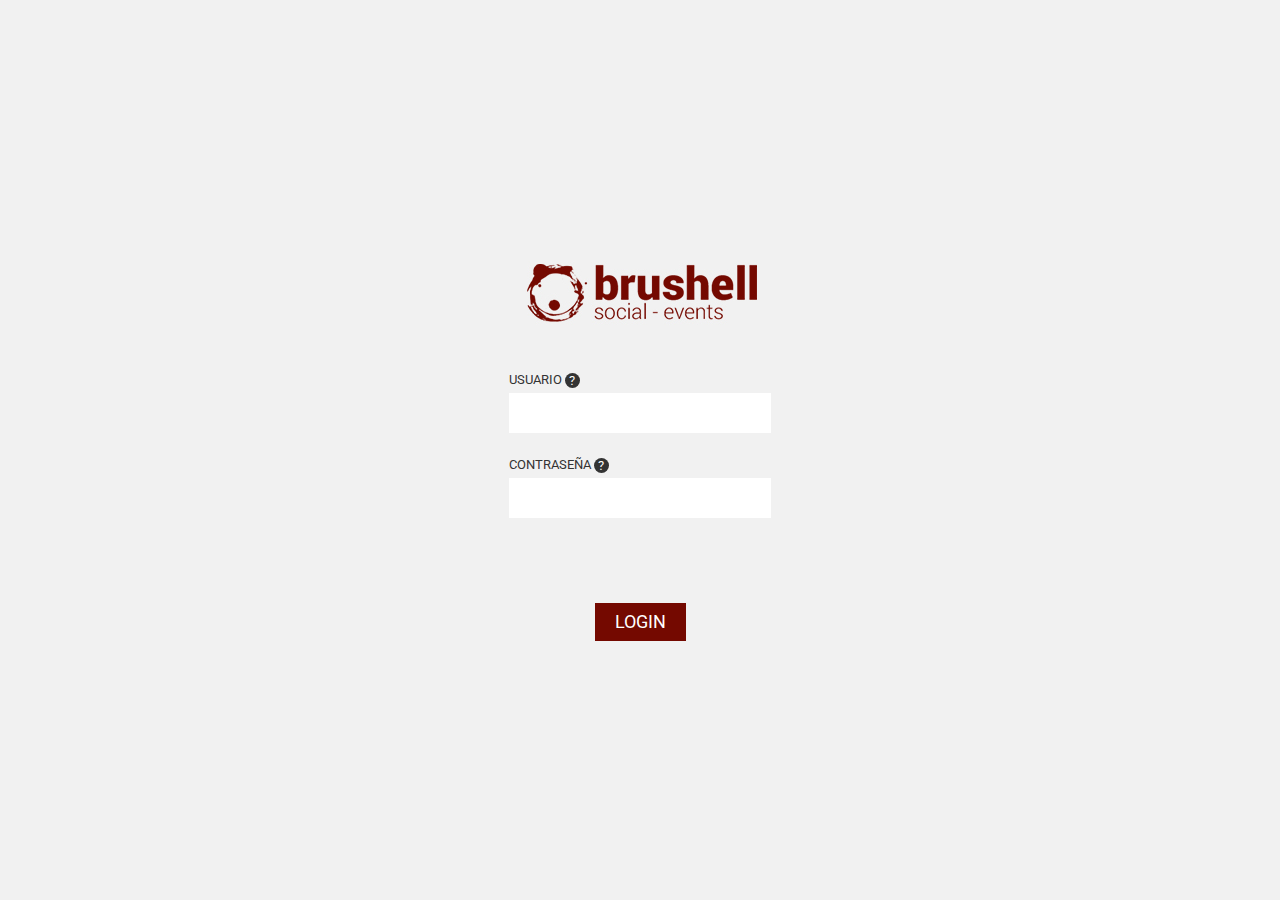
==== Practica CSS3 y HTML5. Formularios de login y registro/login.html @ aee8073f "Agregado Practica CSS3 y HTML5. Formularios de login y registro" ====
<!DOCTYPE html>
<html lang="en">
<head>
	<meta charset="UTF-8">
	<title>Portfolio | Home</title>

	<meta name="viewport" content="width=device-width, initial-scale=1.0">

	<link rel="stylesheet" type="text/css" href="styles.css">

	<link href='https://fonts.googleapis.com/css?family=Roboto:400,300,500,700' rel='stylesheet' type='text/css'>
	<link href='https://fonts.googleapis.com/css?family=Roboto+Condensed:400,300,700' rel='stylesheet' type='text/css'>

</head>
<body>
	<div class="wrapper login">
		
		<div class="contain content">
			<header class="header">
				<div class="contain">
					<h1><img src="images/logo.jpg" alt="brushell"></h1>
				</div>
			</header>

			<form class="form" action="login.php" method="post">
				<fieldset>
					<div class="col">
						<label>USUARIO <span class="tooltip">?</span></label>
						<input type="email" required name="email">

						<label>CONTRASEÑA <span class="tooltip">?</span></label>
						<input type="password" required name="password">
					</div>
				</fieldset>

				<input type="submit" value="LOGIN" required>

			</form>
		</div>
	</div>
	
</body>
</html>
---- Practica CSS3 y HTML5. Formularios de login y registro/styles.css ----
/****
STYLES GUIDE:
0. RESET
1. LAYOUT
2. GENERIC ITEMS
3. LIST
4. FORM
-----------------
*/


/* -------- 0. RESET -------- */

/* http://meyerweb.com/eric/tools/css/reset/ 
   v2.0 | 20110126
   License: none (public domain)
*/

html, body, div, span, applet, object, iframe,
h1, h2, h3, h4, h5, h6, p, blockquote, pre,
a, abbr, acronym, address, big, cite, code,
del, dfn, em, img, ins, kbd, q, s, samp,
small, strike, strong, sub, sup, tt, var,
b, u, i, center,
dl, dt, dd, ol, ul, li,
fieldset, form, label, legend,
table, caption, tbody, tfoot, thead, tr, th, td,
article, aside, canvas, details, embed, 
figure, figcaption, footer, header, hgroup, 
menu, nav, output, ruby, section, summary,
time, mark, audio, video {
	margin: 0;
	padding: 0;
	border: 0;
	font-size: 100%;
	font: inherit;
	vertical-align: baseline;
}
/* HTML5 display-role reset for older browsers */
article, aside, details, figcaption, figure, 
footer, header, hgroup, menu, nav, section {
	display: block;
}
body {
	line-height: 1;
}
ol, ul {
	list-style: none;
}
blockquote, q {
	quotes: none;
}
blockquote:before, blockquote:after,
q:before, q:after {
	content: '';
	content: none;
}
table {
	border-collapse: collapse;
	border-spacing: 0;
}

* { box-sizing:border-box;}

input, select, textarea { 
	margin: 0;
	padding: 0;
	font:400 13px/1 'Roboto';
}


/* -------- 1. LAYOUT -------- */
	html, body { height: 100%; min-height: 100%;}
	body { font:400 13px/1 'Roboto';}

	.wrapper { display: flex; flex-flow:column; align-items:center; justify-content:center; width: 100%; min-height: 100%; background: #f1f1f1;}
	.contain { max-width: 1024px; margin: 0 auto;}
	.navbar { width: 100%;}
	.content { display: flex; flex-flow:column; width: 100%;}

	.header { width: 100%;}

	.paso-1, .paso-2, .paso-3 { justify-content:flex-start;}

		.paso-3 .content { padding-top: 100px; padding-bottom: 100px; align-items:center; text-align: center;}

	.login .header { padding-bottom: 30px; width: auto; text-align: center;}
	.login .contain { max-width: 350px; }
	.login .col { width: 100%; padding: 0;}

/* -------- 2. GENERIC ITEMS -------- */
	
	.content header { padding-bottom: 80px; font-size: 45px; font-weight: 300; line-height: 1.2}
		.content header p { font-size: 30px;}

	.btn { width: 150px; background: #740900; color: #fff; text-align: center; border:0; padding: 10px 20px; font-size: 18px;  text-decoration: none;}

/* -------- 3. LIST -------- */

	.navbar { position: relative; z-index: 1; padding: 30px 50px; width: 100%; display: flex; align-items:flex-start; justify-content:center;}
	.navbar:before { content: ""; position: absolute; top: 41%; left: 0; z-index: -1; display: block; width: 100%; height: 7px; background: #96110d; }

		.navbar .item { display: flex; flex-flow:column; align-items:center; justify-content:flex-start; width: 33%; font-size: 11px; }
			.item span:first-child { background: #96110d; width: 60px; line-height: 60px; border-radius: 50%; color: #fff; font-weight: bold; font-size: 55px; text-align: center;margin-bottom: 10px; }
			.item span:last-child { max-width: 50px; text-align: center;}


/* -------- 4. FORM -------- */

	.form { width: 75%; margin:0 auto; padding-bottom: 30px; text-align: center;}
		.col { display: inline-block; width: 33%; margin-bottom: 60px; padding: 0 20px; vertical-align: top; text-align: left;}
		.col.all { display: block; width: 100%; background: #fff; padding: 15px; margin-bottom: 60px;}


	.form label { display: block; margin-bottom: 5px; color:#333; font-size: 13px; text-transform: uppercase; }
	.form input[type="text"], .form input[type="email"], .form input[type="password"], .form select, .form textarea { display: block; width: 100%; background: #fff; border:0; padding: 5px; height: 40px; margin-bottom: 25px;}

		.form textarea { height: 150px;}

	.form input[type="submit"] { background: #740900; color: #fff; text-align: center; border:0; padding: 10px 20px; font-size: 18px; }

	.form input[type="checkbox"] { display: inline-block; margin-right: 5px;}

		.form .tooltip { display: inline-block; background: #333; color: #fff; border-radius: 50%; width: 15px; line-height: 15px; text-align: center; vertical-align: middle;}

		.form input[type="text"].small { display: inline-block; width: 28.9%; margin-right: 10px;}
		.form .fecha_nacimiento .small:last-child { margin-right: 0;}

		.form input:focus, .form textarea:focus { background: #e4d9d8;}

		.col.file { background: #c2c2c2 url(images/ico-file.jpg) no-repeat center center; height: 250px;}
		.form input[type="file"] { width: 100%; height: 100%; opacity: 0; cursor: pointer;}

		.col.nobg { background: transparent; margin-bottom: 10px;}

		.form .select { position: relative; overflow: hidden;}
		.form .select:after { content: ""; position: absolute; right: 10px; top: 20%; display: block; width: 15px; height: 15px; background: url(images/ico-select.jpg) no-repeat center center;}
		.form select { width: 120%;}

	.error { position: relative; display: block; margin-top: -15px; margin-bottom: 30px; text-align: right; font-size: 12px; font-weight: 300; color: #ff1400;}
	.error:after { content: "X"; position: absolute; right: 10px; top: -42px; display: block; width: 30px; height: 30px; font: 20px 'Roboto'; color: #ff1400; font-weight: 100;}
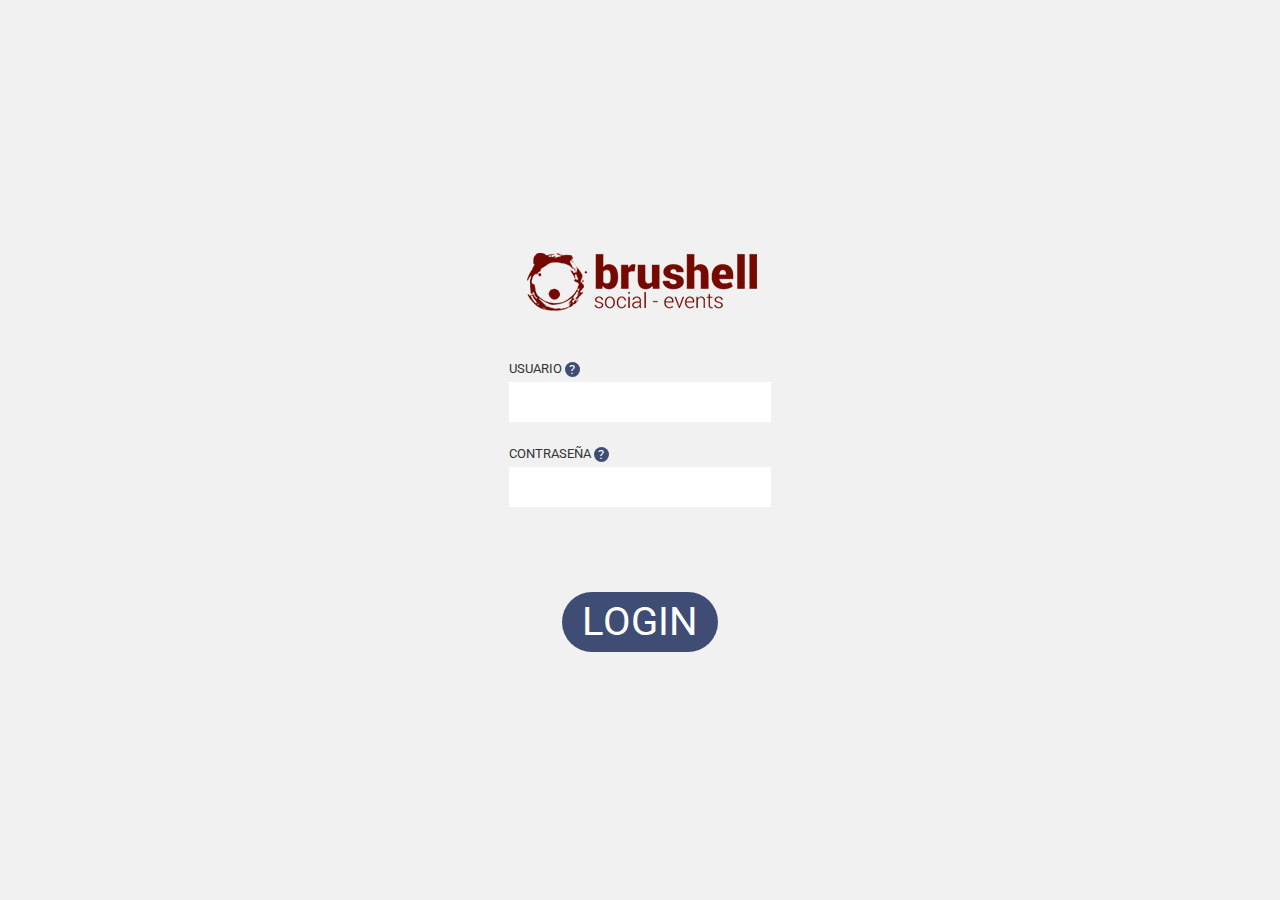
==== commit 56d44bfd: "Cambios en login.html:" ====
--- a/Practica CSS3 y HTML5. Formularios de login y registro/login.html
+++ b/Practica CSS3 y HTML5. Formularios de login y registro/login.html
@@ -2,7 +2,8 @@
 <html lang="en">
 <head>
 	<meta charset="UTF-8">
-	<title>Portfolio | Home</title>
+	<link rel="icon" href="images/loginico.ico">
+	<title>Bienvenidos!</title>
 
 	<meta name="viewport" content="width=device-width, initial-scale=1.0">
 
@@ -10,7 +11,7 @@
 
 	<link href='https://fonts.googleapis.com/css?family=Roboto:400,300,500,700' rel='stylesheet' type='text/css'>
 	<link href='https://fonts.googleapis.com/css?family=Roboto+Condensed:400,300,700' rel='stylesheet' type='text/css'>
-
+	<script src="js/jquery-3.2.0.min.js"></script>
 </head>
 <body>
 	<div class="wrapper login">
@@ -18,7 +19,7 @@
 		<div class="contain content">
 			<header class="header">
 				<div class="contain">
-					<h1><img src="images/logo.jpg" alt="brushell"></h1>
+					<h1><img src="images/logo.jpg" alt="brushell" id="logo"></h1>
 				</div>
 			</header>
 
@@ -26,18 +27,18 @@
 				<fieldset>
 					<div class="col">
 						<label>USUARIO <span class="tooltip">?</span></label>
-						<input type="email" required name="email">
+						<input type="email" name="email">
 
 						<label>CONTRASEÑA <span class="tooltip">?</span></label>
-						<input type="password" required name="password">
+						<input type="password" name="password">
 					</div>
 				</fieldset>
 
-				<input type="submit" value="LOGIN" required>
+				<input type="submit" id="login" name="login" value="LOGIN">
 
 			</form>
 		</div>
 	</div>
-	
+	<script src="js/script.js"></script>
 </body>
 </html>--- a/Practica CSS3 y HTML5. Formularios de login y registro/styles.css
+++ b/Practica CSS3 y HTML5. Formularios de login y registro/styles.css
@@ -117,11 +117,11 @@
 
 		.form textarea { height: 150px;}
 
-	.form input[type="submit"] { background: #740900; color: #fff; text-align: center; border:0; padding: 10px 20px; font-size: 18px; }
+	.form input[type="submit"] { background: #3f4d74; color: #fff; text-align: center; border:0; padding: 10px 20px; font-size: 40px; border-radius: 40px; }
 
-	.form input[type="checkbox"] { display: inline-block; margin-right: 5px;}
+	.form input[type="checkbox"] { display: inline-block; margin-right: 45px;}
 
-		.form .tooltip { display: inline-block; background: #333; color: #fff; border-radius: 50%; width: 15px; line-height: 15px; text-align: center; vertical-align: middle;}
+		.form .tooltip { display: inline-block; background: #3f4d74; color: #fff; border-radius: 50%; width: 15px; line-height: 15px; text-align: center; vertical-align: middle;}
 
 		.form input[type="text"].small { display: inline-block; width: 28.9%; margin-right: 10px;}
 		.form .fecha_nacimiento .small:last-child { margin-right: 0;}
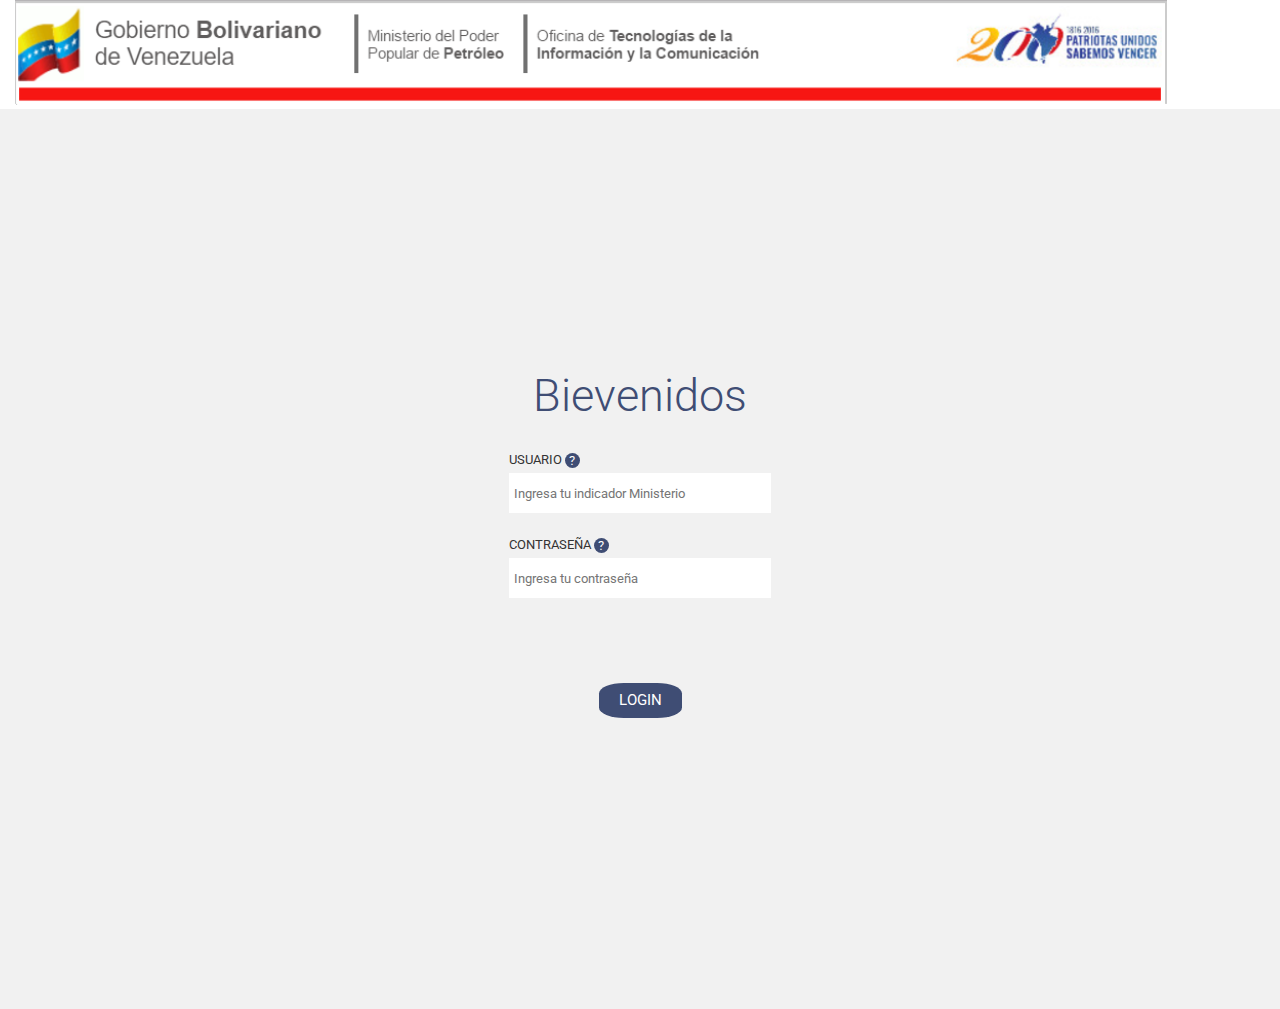
==== commit 337d66d7: "Cambios en login.html:" ====
--- a/Practica CSS3 y HTML5. Formularios de login y registro/login.html
+++ b/Practica CSS3 y HTML5. Formularios de login y registro/login.html
@@ -14,12 +14,15 @@
 	<script src="js/jquery-3.2.0.min.js"></script>
 </head>
 <body>
+
+<img src="images/cintillo.png" alt="" id="logo"/>
 	<div class="wrapper login">
 		
 		<div class="contain content">
 			<header class="header">
+
 				<div class="contain">
-					<h1><img src="images/logo.jpg" alt="brushell" id="logo"></h1>
+					<h1 class="bienvenidos">Bievenidos</h1>
 				</div>
 			</header>
 
@@ -27,10 +30,10 @@
 				<fieldset>
 					<div class="col">
 						<label>USUARIO <span class="tooltip">?</span></label>
-						<input type="email" name="email">
+						<input type="email" name="email" placeholder="Ingresa tu indicador Ministerio" required>
 
 						<label>CONTRASEÑA <span class="tooltip">?</span></label>
-						<input type="password" name="password">
+						<input type="password" name="password" placeholder="Ingresa tu contraseña" required>
 					</div>
 				</fieldset>
 
--- a/Practica CSS3 y HTML5. Formularios de login y registro/styles.css
+++ b/Practica CSS3 y HTML5. Formularios de login y registro/styles.css
@@ -87,6 +87,7 @@
 	.login .header { padding-bottom: 30px; width: auto; text-align: center;}
 	.login .contain { max-width: 350px; }
 	.login .col { width: 100%; padding: 0;}
+    .contain .bienvenidos { color: #3f4d74;}
 
 /* -------- 2. GENERIC ITEMS -------- */
 	
@@ -117,7 +118,7 @@
 
 		.form textarea { height: 150px;}
 
-	.form input[type="submit"] { background: #3f4d74; color: #fff; text-align: center; border:0; padding: 10px 20px; font-size: 40px; border-radius: 40px; }
+	.form input[type="submit"] { background: #3f4d74; color: #fff; text-align: center; border:0; padding: 10px 20px; font-size: 15px; border-radius: 30%; }
 
 	.form input[type="checkbox"] { display: inline-block; margin-right: 45px;}
 
@@ -140,3 +141,12 @@
 	.error { position: relative; display: block; margin-top: -15px; margin-bottom: 30px; text-align: right; font-size: 12px; font-weight: 300; color: #ff1400;}
 	.error:after { content: "X"; position: absolute; right: 10px; top: -42px; display: block; width: 30px; height: 30px; font: 20px 'Roboto'; color: #ff1400; font-weight: 100;}
 
+	#logo {
+		display: inline-block;
+        float: left;
+		margin:0 0 0 15px;
+        height: auto;
+        width: 100%;
+        max-width: 90%;
+        }
+
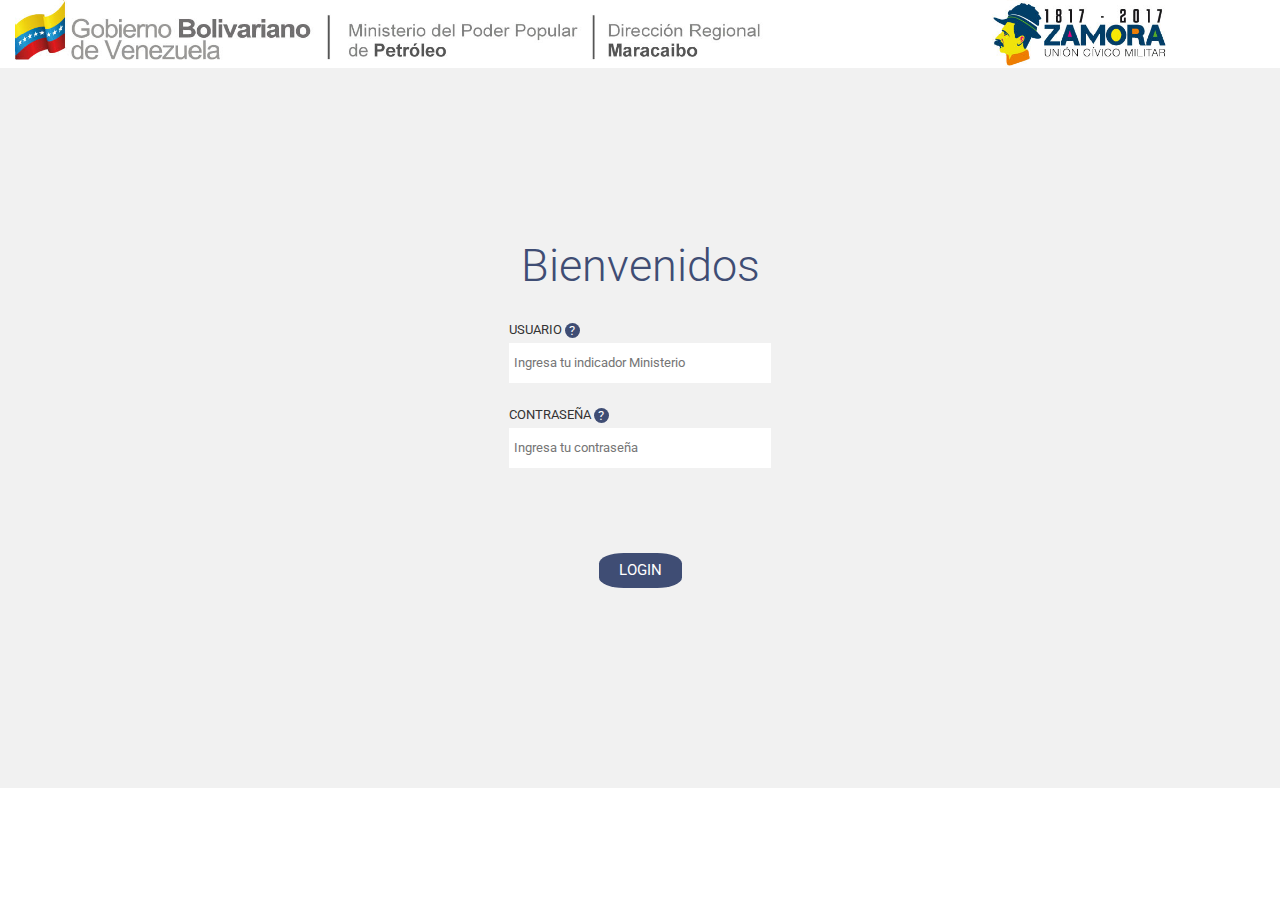
==== commit 24a6e33d: "Cambios en style" ====
--- a/Practica CSS3 y HTML5. Formularios de login y registro/login.html
+++ b/Practica CSS3 y HTML5. Formularios de login y registro/login.html
@@ -22,7 +22,7 @@
 			<header class="header">
 
 				<div class="contain">
-					<h1 class="bienvenidos">Bievenidos</h1>
+					<h4 class="bienvenidos">Bienvenidos</h4>
 				</div>
 			</header>
 
--- a/Practica CSS3 y HTML5. Formularios de login y registro/styles.css
+++ b/Practica CSS3 y HTML5. Formularios de login y registro/styles.css
@@ -73,7 +73,7 @@
 	html, body { height: 100%; min-height: 100%;}
 	body { font:400 13px/1 'Roboto';}
 
-	.wrapper { display: flex; flex-flow:column; align-items:center; justify-content:center; width: 100%; min-height: 100%; background: #f1f1f1;}
+	.wrapper { display: flex; flex-flow:column; align-items:center; justify-content:center; width: 100%; min-height: 80%; background: #f1f1f1;}
 	.contain { max-width: 1024px; margin: 0 auto;}
 	.navbar { width: 100%;}
 	.content { display: flex; flex-flow:column; width: 100%;}
@@ -87,7 +87,7 @@
 	.login .header { padding-bottom: 30px; width: auto; text-align: center;}
 	.login .contain { max-width: 350px; }
 	.login .col { width: 100%; padding: 0;}
-    .contain .bienvenidos { color: #3f4d74;}
+
 
 /* -------- 2. GENERIC ITEMS -------- */
 	
@@ -141,6 +141,7 @@
 	.error { position: relative; display: block; margin-top: -15px; margin-bottom: 30px; text-align: right; font-size: 12px; font-weight: 300; color: #ff1400;}
 	.error:after { content: "X"; position: absolute; right: 10px; top: -42px; display: block; width: 30px; height: 30px; font: 20px 'Roboto'; color: #ff1400; font-weight: 100;}
 
+	/*Estilos realiazados por ALROJAS */
 	#logo {
 		display: inline-block;
         float: left;
@@ -150,3 +151,5 @@
         max-width: 90%;
         }
 
+.contain .bienvenidos { color: #3f4d74;}
+
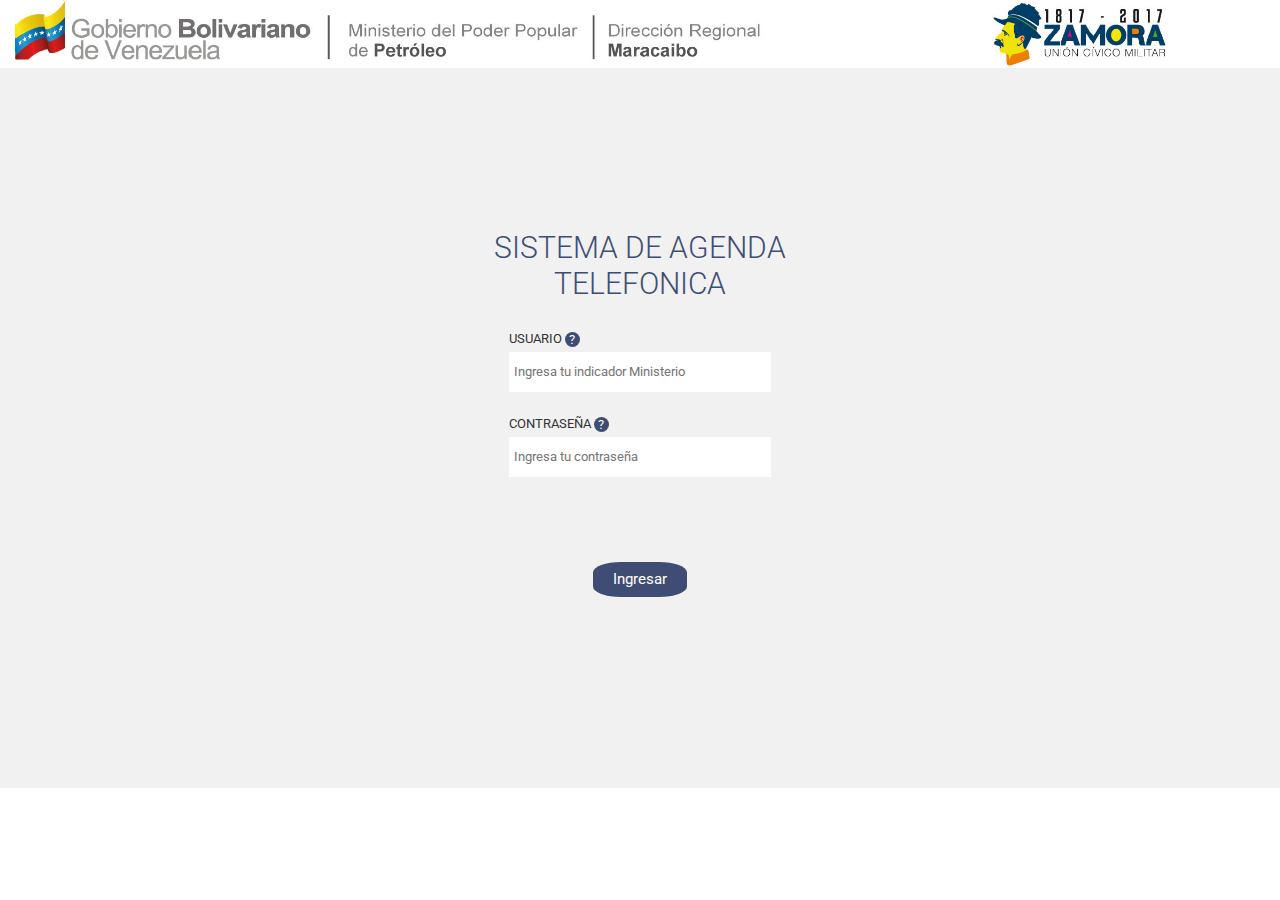
==== commit 003ca864: "Agregada presentacion html" ====
--- a/Practica CSS3 y HTML5. Formularios de login y registro/login.html
+++ b/Practica CSS3 y HTML5. Formularios de login y registro/login.html
@@ -22,7 +22,7 @@
 			<header class="header">
 
 				<div class="contain">
-					<h4 class="bienvenidos">Bienvenidos</h4>
+					<p class="bienvenidos">SISTEMA DE AGENDA TELEFONICA</p>
 				</div>
 			</header>
 
@@ -37,7 +37,7 @@
 					</div>
 				</fieldset>
 
-				<input type="submit" id="login" name="login" value="LOGIN">
+				<input type="submit" id="login" name="login" value="Ingresar">
 
 			</form>
 		</div>
